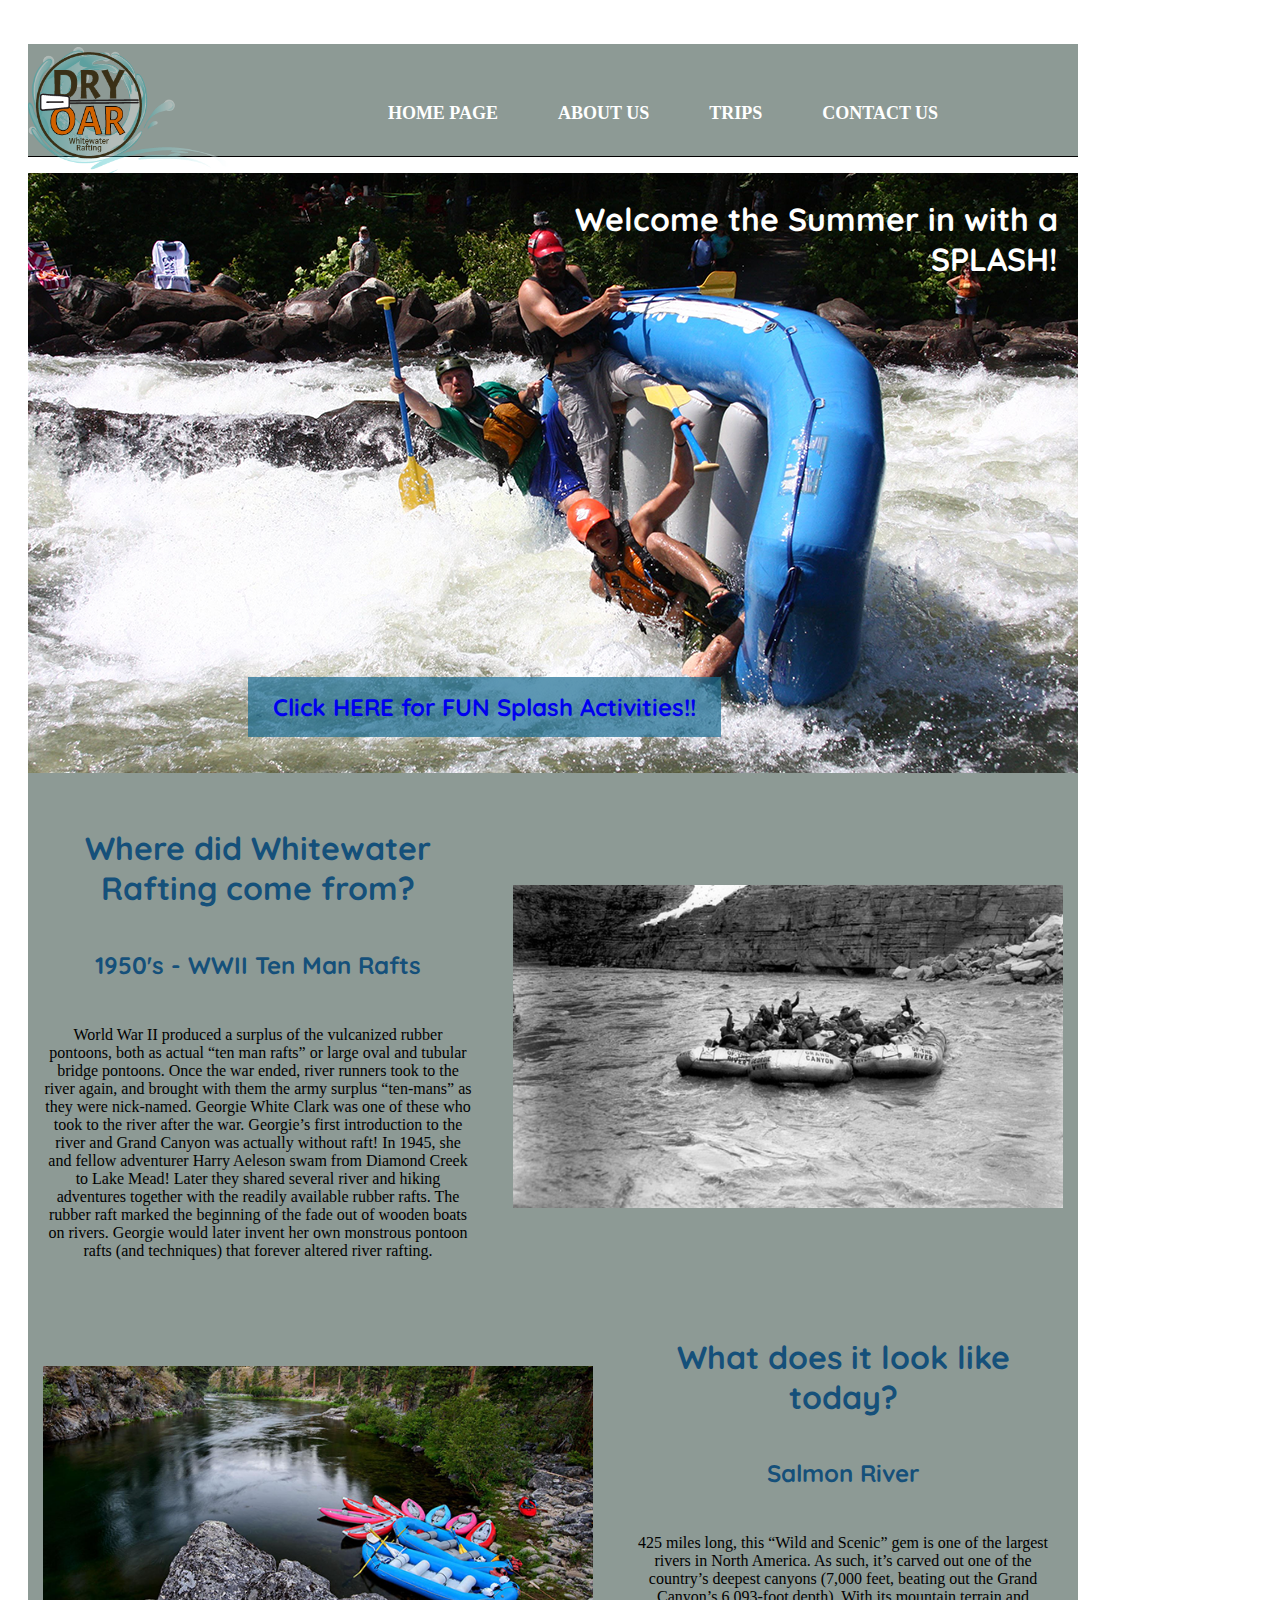
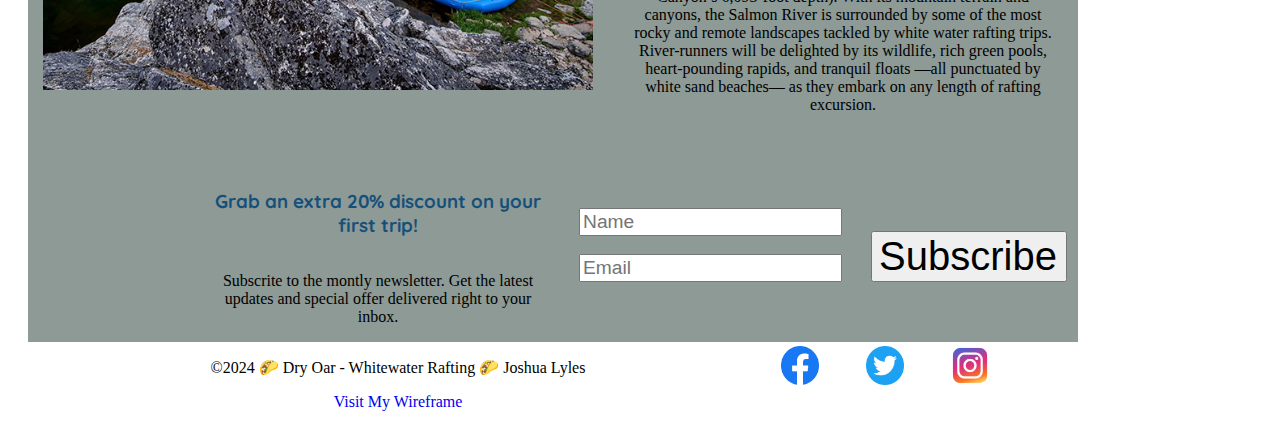
==== wwr/index.html @ 02c0d06b "finalproject1" ====
<!DOCTYPE html>
<html lang="en">
<head>
    <meta charset="UTF-8">
    <meta name="viewport" content="width=device-width, initial-scale=1.0">
    <meta name="author" content="Joshua Lyles">
    <meta name="description" content="Dry Oar - Whitewater Rafting Home Page">
    <title>Dry Oar - Whitewater Rafting Home Page</title>
    <link rel="stylesheet" href="styles/rafting.css">
</head>

<body>
    <header>
        <img src="images/logo.png" alt="River passing through mountains" width="200">
        <nav>
            <a href="index.html">Home Page</a> 
            <a href="about.html">About Us</a>
            <a href="trips.html">Trips</a>
            <a href="contact.html">Contact Us</a>
        </nav>
    </header>

    <main class="index-main">
        <div class="index-hero">
            <img src="./images/s6.png" alt="Rafting">
            <h1>Welcome the Summer in with a <br> SPLASH!</h1>
            <h2><a class="index-button1" href="trips.html">Click HERE for FUN Splash Activities!!</a></h2>
        </div>
        <div class="des1">
            <h1>Where did Whitewater Rafting come from?</h1>
            <h2>1950's - WWII Ten Man Rafts</h2>
            <p>World War II produced a surplus of the vulcanized rubber pontoons, both as actual “ten man rafts” or large oval and tubular bridge pontoons. Once the war ended, river runners 
                took to the river again, and brought with them the army surplus “ten-mans” as they were nick-named. Georgie White Clark was one of these who took to the river after the war. 
                Georgie’s first introduction to the river and Grand Canyon was actually without raft! In 1945, she and fellow adventurer Harry Aeleson swam from Diamond Creek to Lake Mead! 
                Later they shared several river and hiking adventures together with the readily available rubber rafts. The rubber raft marked the beginning of the fade out of wooden boats 
                on rivers. Georgie would later invent her own monstrous pontoon rafts (and techniques) that forever altered river rafting.</p>
            <img src="./images/des1.png" alt="WWII Ten Men Rafts">    
        </div>
        <div class="des2">
            <img src="./images/des2.png" alt="WWII Ten Men Rafts">
            <h1>What does it look like <br> today?</h1>
            <h2>Salmon River</h2>
            <p>425 miles long, this “Wild and Scenic” gem is one of the largest rivers in North America. As such, it’s carved out one of the country’s deepest canyons 
                (7,000 feet, beating out the Grand Canyon’s 6,093-foot depth). With its mountain terrain and canyons, the Salmon River is surrounded by some of the most rocky 
                and remote landscapes tackled by white water rafting trips. River-runners will be delighted by its wildlife, rich green pools, heart-pounding rapids, and tranquil 
                floats —all punctuated by white sand beaches— as they embark on any length of rafting excursion.             
            </p>    
        </div>
        <div class="subscribe">
            <h3>Grab an extra 20% discount on your first trip!</h3>
            <p>Subscrite to the montly newsletter. Get the latest updates and special offer delivered right to your inbox.</p>
            <form class="home-form" action="/action_page.php">
                <fieldset>
                    <input type="text" id="name" placeholder="Name" name="name"><br><br>
                    <input type="text" id="emails" placeholder="Email" name="emails"><br><br>                                                                                                                                                                                                                      </fieldset>
                <button type="submit" value="Submit">Subscribe</button>
              </form>   
        </div>
    </main>

                             
    <footer>
        <p>©2024 🌮 Dry Oar - Whitewater Rafting 🌮 Joshua Lyles</p>
        <div class="facebook">
            <a href="https://facebook.com" target="_blank">
                <img src="images/facebook.webp" alt="Facebook">
            </a>
        </div> 
        <div class="twitter">
            <a href="https://twitter.com" target="_blank">
                <img src="images/twitter.webp" alt="Twitter">
            </a>
        </div>
        <div class="instagram">
            <a href="https://instagram.com" target="_blank">
                <img src="images/instagram.webp" alt="Instagram">
            </a>
        </div>
        <div class="wireframe">
            <a href="./images/index-wireframe.png" target="_blank">Visit My Wireframe</a> 
        </div>          
    </footer>
    </body>
    </html>
---- wwr/styles/rafting.css ----
@import url('https://fonts.googleapis.com/css2?family=Josefin+Sans&family=Ultra&display=swap');
@import url('https://fonts.googleapis.com/css2?family=Quicksand:wght@300..700&display=swap');

:root {
    --primary-color: #15507a;
    --secondary-color: #f0f0c9;
    --accent1-color: #f2bb05;
    --accent2-color: #d74e09;

    --heading-font: Quicksand, serif;
    --paragraph-font: Josefin, serif;

    --nav-background-color: #25b7c4; 
    --nav-link-color: #1f01ff;
    --nav-hover-link-color: #9090ed;
    --nav-hover-background-color: #0aae5c;

    width: 1050px;  
}
body {
    font-family: var(--paragraph-font);
    color: black;
    max-width: 1050px;
    padding: 20px;
    width: 1050px;
}
main {
    background-color: rgb(92, 111, 104,.7); 
    width: 1050px;
}
h1, h2, h3, h4, h5, h6 {
    font-family: var(--heading-font);
    color: var(--primary-color);
}
a:link, a:visited, a:hover, a:active{
    text-decoration: none;
}
header {
    display: grid;
    grid-template-columns: 200px 1fr;
    align-items: center;
    max-width: 1050px;
    margin: 1rem auto;
    border-bottom: 1px solid black;
    gap: 20px;
    height: 7rem;
    width: 1050px;
    background-color: rgb(92, 111, 104,.7);
}
header img {
    height: auto;
    justify-self: center;
    align-self: center;
    width: 100%;
}
header nav {
    display: flex;
    justify-self: center;
    align-items: center;
}
header nav a{
    font-size: 18px;
    text-transform: uppercase;
    padding: 0px 30px;
    text-decoration: none;
    color: #FFFFFF;
    border-radius: 10px;
    font-weight: bold;
}
header nav a:hover {
    background-color: blue;
}
.hero {
    position: relative;
}
.hero img {
    display: block;
    width: 1050px;
    height: auto;
}
.hero h1 {
    position: absolute;
    color: white;
    width: 1050px;
    top: 5px;
    text-align: center;
    background-color: rgb(0, 0, 0, .5);
}
.hero article {
    position: absolute;
    width: 70%;
    height: auto;
    top: 350px;
    right: 50px;
    background-color: rgb(242, 187, 5, .75);
}
.hero article > img {
    float: right;
    width: 45%;
    padding: .5rem;
}
.hero article > p {
    width: 50%;
    padding: .5rem;
    text-align: center;
}
.history section {
    display: grid;
    margin-top: 20px;
    grid-template-columns: 1fr 1fr 2fr 1fr 1fr;
    grid-template-rows: 30px 1fr;
    width: 1050px;
    row-gap: 20px;
}
.history section h2 {
    grid-column: 1/6;
    margin-bottom: 20px;
    align-self: center;
    justify-self: center;
}
.history section img{
    grid-column: 3/4;
    grid-row: 2/3;
    align-self: center;
    justify-self: center;
    width: 90%;
}
.history section #p1 {
    grid-column: 1/3;
    grid-row: 2/3;
}
.history section #p2 {
    grid-column: 4/6;
    grid-row: 2/3;
}
.adventure section {
    display: grid;
    margin-top: 20px;
    row-gap: 20px;
    column-gap: 5px;
    grid-template-columns: repeat(5,1fr);
    grid-template-rows: 30px 180px;
    width: 800px;
    height: 300px;
}
.adventure section #flex1{
    grid-column: 1/2;
    grid-row: 2/3;
    align-self: center;
    justify-self: center;
}
.adventure section #flex2{
    grid-column: 2/3;
    grid-row: 2/3;
    align-self: center;
    justify-self: center;
}
.adventure section #flex3{
    grid-column: 3/4;
    grid-row: 2/3;
    align-self: center;
    justify-self: center;
}
.adventure section #flex4{
    grid-column: 4/5;
    grid-row: 2/3;
    align-self: center;
    justify-self: center;
}
.adventure section #flex5{
    grid-column: 5/6;
    grid-row: 2/3;
    align-self: center;
    justify-self: center;
}
.adventure section h2 {
    grid-column: 1/6;
    grid-row: 1/2;
    align-self: center;
    justify-self: center;
}
.adventure section figure {
    border: thin #c0c0c0 solid;
    display: flex;
    flex-flow: column;
    padding: 2px;
    max-width: 220px;
    margin: auto;
    width: 12rem;
} 
.adventure section img {
    max-width: 220px;
    max-height: 150px;
    width: 100%;
} 
.adventure section figcaption {
    color: #0e0d0d;
    font: italic smaller sans-serif;
    padding: 3px;
    text-align: center;
}
.reach-our-team {
    display: grid;
    grid-template-columns: 70px 1fr 1fr 70px;
    grid-template-rows: auto auto auto;
    width: 1050px;
    height: 500px;
    gap: 20px;
    align-items: center;
    max-width: 1000px;
    margin: 1rem auto;
    border-bottom: 1px solid black;
    background-image: url(../images/reach.png);
}
.reach-our-team .start {
    grid-column: 1/5;
    grid-row: 1/2;
    align-self: center;
    justify-self: center;
    display: grid;
    grid-template-columns: 1fr 1fr;
    grid-template-rows: 60px 40px;
    width: 1000px;
    height: 100px;
    background-color: rgb(92, 111, 104,.9);
}
.start h1 {
    grid-column: 1/3;
    grid-row: 1/2;
    align-self: center;
    justify-self: center;
}
.start p {
    grid-column: 1/3;
    grid-row: 2/3;
    align-self: center;
    justify-self: center;
    color: rgb(225, 226, 226);
}

.reach-our-team .talk-to-sales {
    grid-column: 2/3;
    grid-row: 2/4;
    align-self: center;
    justify-self: center;
    border: black solid;
    width: 300px;
    height: 200px;
    background-color: rgb(255, 255, 255,.8);
}
.talk-to-sales {
    display: grid;
    grid-template-columns: 50px 1fr;
    grid-template-rows: 50px 30px auto;
}

.talk-to-sales h2 {
    grid-column: 1/3;
    grid-row: 1/2;
    align-self: center;
    justify-self: center;
    font-size: 140%;
}
#p1 {
    grid-column: 1/3;
    grid-row: 2/3;
    align-self: center;
    justify-self: center;
}
.talk-to-sales img {
    grid-column: 1/2;
    grid-row: 3/4;
    width: 80%;
    align-self: center;
    justify-self: center;
}
#p2 {
    grid-column: 2/3;
    grid-row: 3/4;
    align-self: center;
    justify-self: center;
}

.reach-our-team .contact-support {
    grid-column: 3/4;
    grid-row: 2/4;
    align-self: center;
    justify-self: center;
    border: black solid;
    width: 300px;
    height: 200px;
    background-color: rgb(255, 255, 255,.8);
    display: grid;
    grid-template-columns: 1fr;
    grid-template-rows: 1fr 1fr 2fr;
}
.contact-support h2 {
    grid-row: 1/2;
    align-self: center;
    justify-self: center;
    text-align: center;
    font-size: 140%;
}
.contact-support p {
    grid-row: 2/3;
    align-self: center;
    justify-self: center;
    text-align: center;
    padding: 10px;
}
.contact-support button {
    width: 60%;
    align-self: center;
    justify-self: center;
}

.where-to-find-us {
    display: grid;
    grid-template-columns: 30px 50px 1fr 2fr;
    grid-template-rows: 120px 60px 60px 60px 60px 60px 60px 60px;
}
.where-to-find-us h1 {
    grid-column: 1/4;
    grid-row: 1/2;
    align-self: center;
    justify-self: center;
    text-align: center;
}
.where-to-find-us h2 {
    grid-column: 1/4;
    grid-row: 3/4;
    align-self: center;
    justify-self: center;
    text-align: left;
}
.where-to-find-us iframe {
    grid-column: 4/5;
    grid-row: 1/9;
    align-self: center;
    justify-self: center;
    width: 600px;
    height: 500px;
    margin: 20px;
}
#location {
    grid-column: 2/3;
    grid-row: 4/5;
    align-self: center;
    justify-self: center;
    width: 90%;
}
#mail {
    grid-column: 2/3;
    grid-row: 5/6;
    align-self: center;
    justify-self: center;
    width: 90%;
}
#phone {
    grid-column: 2/3;
    grid-row: 6/7;
    align-self: center;
    justify-self: center;
    width: 90%;
}
#plocation {
    grid-column: 3/4;
    grid-row: 4/5;
    align-self: center;
    justify-self: center;
    text-align: center;
}
#pemail {
    grid-column: 3/4;
    grid-row: 5/6;
    align-self: center;
    justify-self: center;
    text-align: center;
}
#pphone {
    grid-column: 3/4;
    grid-row: 6/7;
    align-self: center;
    justify-self: center;
    text-align: center;
}

.employee-profiles {
    display: grid;
    grid-template-columns: repeat(3,1fr);
    grid-template-rows: 80px 1fr;
    background-image: url(../images/background3.png);
    border-top: black solid;
    border-bottom: black solid;

}
.employee-profiles h1 {
    grid-column: 1/4;
    grid-row: 1/2;
    align-self: center;
    justify-self: center;
    text-align: center;
}
.employee-profiles figure {
    align-self: center;
    justify-self: center;
    text-align: center;
}
.employee-profiles figure figcaption {
    background-color: rgb(255, 255, 255,.6);
    padding: 1px;
}
.message {
    display: grid;
    grid-template-columns: repeat(2,1fr);
    grid-template-rows: 80px 40px 390px 50px;
    width: 1050px;
    height: 620px;
    gap: 20px;
}
.message h1 {
    grid-column: 1/3;
    grid-row: 1/2;
    align-self: center;
    justify-self: center;
    text-align: center;
}
.message p {
    grid-column: 1/3;
    grid-row: 2/3;
    align-self: center;
    justify-self: center;
    text-align: center;
}
.message form {
    grid-column: 1/3;
    grid-row: 3/4;
    align-self: center;
    justify-self: center;
    width: 1050px;
}
footer {
    display: grid;
    grid-template-columns: 1fr 80px 80px 80px 50px;
    grid-template-rows: 1fr 20px;
    column-gap: 5px;
}
footer p {
    text-align: center;
}
footer img {
    width: 60%;
    align-self: center;
    justify-self: center;
}
.facebook{
    grid-column: 2/3;
    align-self: center;
    justify-self: center;
}
.twitter {
    grid-column: 3/4;
    align-self: center;
    justify-self: center;

}
.instagram {
    grid-column: 4/5;
    align-self: center;
    justify-self: center;

}
.wireframe {
    grid-column: 1/2;
    grid-row: 2/3;
    text-align: center;
}
.main-trip {
    display: grid;
    grid-template-columns: 600px 420px;
    grid-template-rows: 575px 600px 400px;
    gap: 30px;
    grid-template-areas: 
      "out out"
      "exp aside"
      "end aside"
    ;
}
.check-us-out-container {
    grid-area: out;
    max-height: 575px;
    
}
.book-adventure img {
    position: relative;
    width: 90%;
    padding: 5px;
    align-self: center;
    justify-self: center;

}
.trip-button1 {
    position: absolute;
    background-color: rgb(25, 147, 25,.9);
    width: 350px;
    text-align: center;
    color: white;
    padding: 15px 25px;
    text-decoration: none;
    position: absolute;
    left: 590px;
    top: 320px;
    font-size: 100%;
}
.experience {
    grid-area: exp;
    display: grid;
    grid-template-columns: auto;
    grid-template-rows: 80px 1fr;
    place-items: center;
}
.experience h1 {
    grid-row: 1/2;
    text-align: center;
    text-decoration: underline;
}
.experience table {
    text-align: center;
    border-collapse: collapse;
	border: 1px solid black;
	text-align: center;
	vertical-align: middle;
}
.experience table th {
    font-size: 27px;
    padding: 15px;
}
.experience table td {
    font-size: 23px;
    padding: 8px;
}
.trip-aside {
    grid-area: aside;
    box-sizing: border-box;
}
.trip-aside-section {
    display: grid;
    place-items: center;
    
}
.trip-aside-section img {
    width: 70%;
}
.trip-aside-section h2, p {
    text-align: center;
}
.trip-aside-section p {
    padding-right: 20px;
}
.end-trip {
    grid-area: end;
    position: relative;
}
.end-trip img {
    position: absolute;
    padding: 10px;
    width: 95%;
}
.end-trip h1 {
    position: absolute;
    left: 220px;
    background-color: rgba(25, 108, 147, 0.7);
    text-align: center;
    color: white;
    padding: 15px 25px;
    text-decoration: none;
}
.index-main {
    display: grid;
    grid-template-columns: 1fr 2fr;
    /* grid-template-rows: 600px 400px 400px; */
    /* grid-template-rows: 605px 505px 445px 445px; */
    grid-template-rows: auto;
    gap: 30px;
    grid-template-areas: 
      "hero hero"
      "des1 des1"
      "des2 des2"
      "signup signup"
    ;
}
.index-hero {
    grid-area: hero;
    position: relative;
}
.index-hero img {
    max-width: 1050px;
    /* position: absolute; */
} 
.index-hero h1 {
    position: absolute;
    color: white;
    top: 5px;
    right: 20px;
    text-align: right;
}
.index-hero h2 {
    position: absolute;
    bottom: 20px;
    left: 10px;
    left: 220px;
    background-color: rgba(25, 108, 147, 0.7);
    text-align: center;
    color: white;
    padding: 15px 25px;
    text-decoration: none;
}
.des1 {
    grid-area: des1;
    display: grid;
    grid-template-columns: 450px 570px;
    place-content: center;
    column-gap: 20px;
}
.des1 h1 {
    grid-column: 1/2;
    grid-row: 1/2;
    text-align: center;
}
.des1 h2 {
    grid-column: 1/2;
    grid-row: 2/3;
    text-align: center;
}
.des1 p {
    grid-column: 1/2;
    grid-row: 3/4;
    text-align: center;
    padding: 10px
}
.des1 img {
    grid-column: 2/3;
    grid-row: 1/4;
    max-width: 550px;
    place-self: center;
}
.des2 {
    grid-area: des2;
    display: grid;
    grid-template-columns: 570px 450px;
    /* place-content: center; */
    column-gap: 20px;
}
.des2 h1 {
    grid-column: 2/3;
    grid-row: 1/2;
    text-align: center;
}
.des2 h2 {
    grid-column: 2/3;
    grid-row: 2/3;
    text-align: center;
}
.des2 p {
    grid-column: 2/3;
    grid-row: 3/4;
    text-align: center;
    padding: 10px;
}
.des2 img {
    grid-column: 1/3;
    grid-row: 1/4;
    max-width: 550px;
    align-self: center;
    padding-left: 15px;
}
.subscribe {
    grid-area: signup;
    display: grid;
    grid-template-columns: 1fr 2fr 2fr 1fr;
    grid-row: auto;
}
.subscribe h3 {
    grid-column: 2/3;
    grid-row: 1/2;
    text-align: center;
}
.subscribe p {
    grid-column: 2/3;
    grid-row: 2/3;
}
.subscribe form {
    grid-column: 3/5;
    grid-row: 1/3;
    place-items: center;
    place-content: center;
    display: grid;
    grid-template-columns: 2fr 1fr;
    grid-template-rows: auto;
}
.subscribe form fieldset {
    max-width: 300px;
    border: none;
    grid-column: 1/2;
}
.subscribe form fieldset input {
    width: 100%;
    font-size: larger;
}
.subscribe form button {
    grid-column: 2/3;
    width: 90%;
    font-size: 40px;
    padding-right: 30px;
}
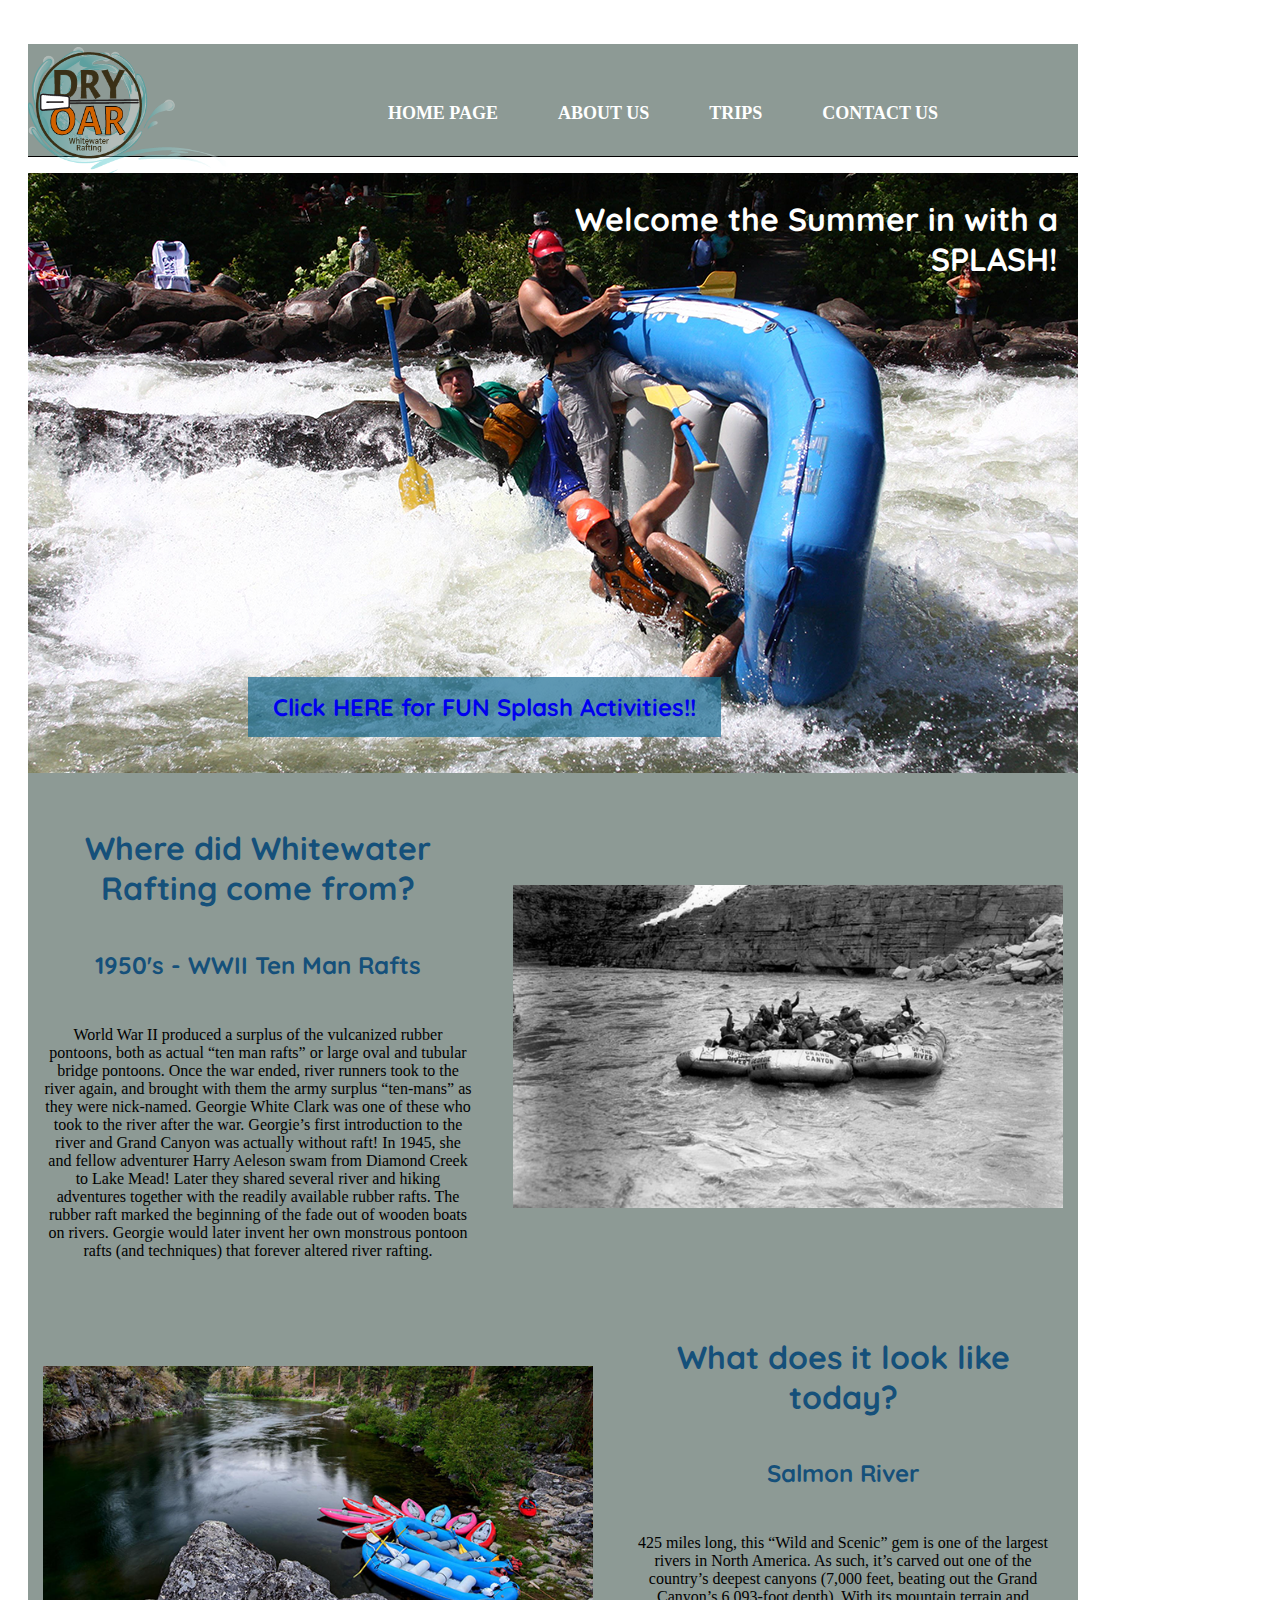
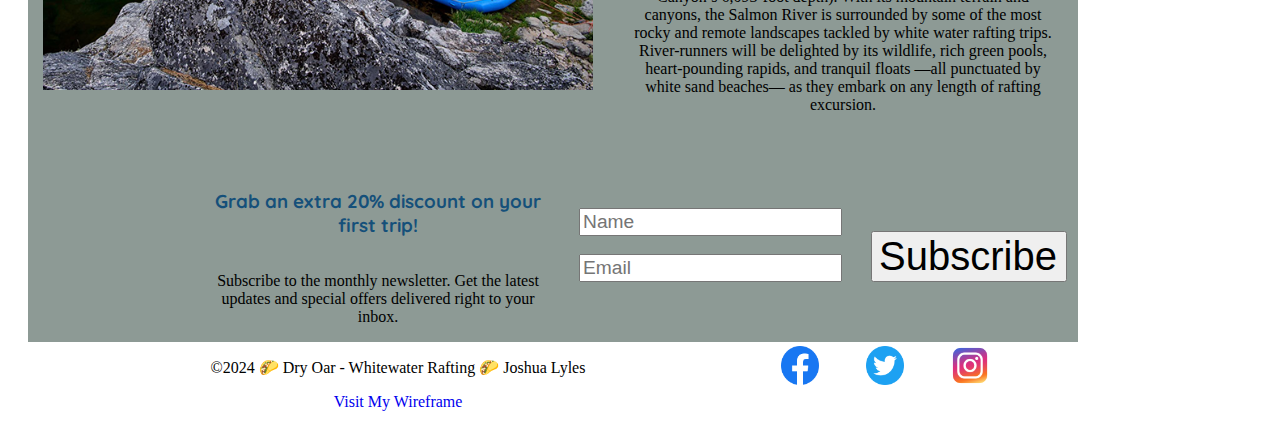
==== commit 4a5a5e7b: "finalproject2" ====
--- a/wwr/index.html
+++ b/wwr/index.html
@@ -48,7 +48,7 @@
         </div>
         <div class="subscribe">
             <h3>Grab an extra 20% discount on your first trip!</h3>
-            <p>Subscrite to the montly newsletter. Get the latest updates and special offer delivered right to your inbox.</p>
+            <p>Subscribe to the monthly newsletter. Get the latest updates and special offers delivered right to your inbox.</p>
             <form class="home-form" action="/action_page.php">
                 <fieldset>
                     <input type="text" id="name" placeholder="Name" name="name"><br><br>
